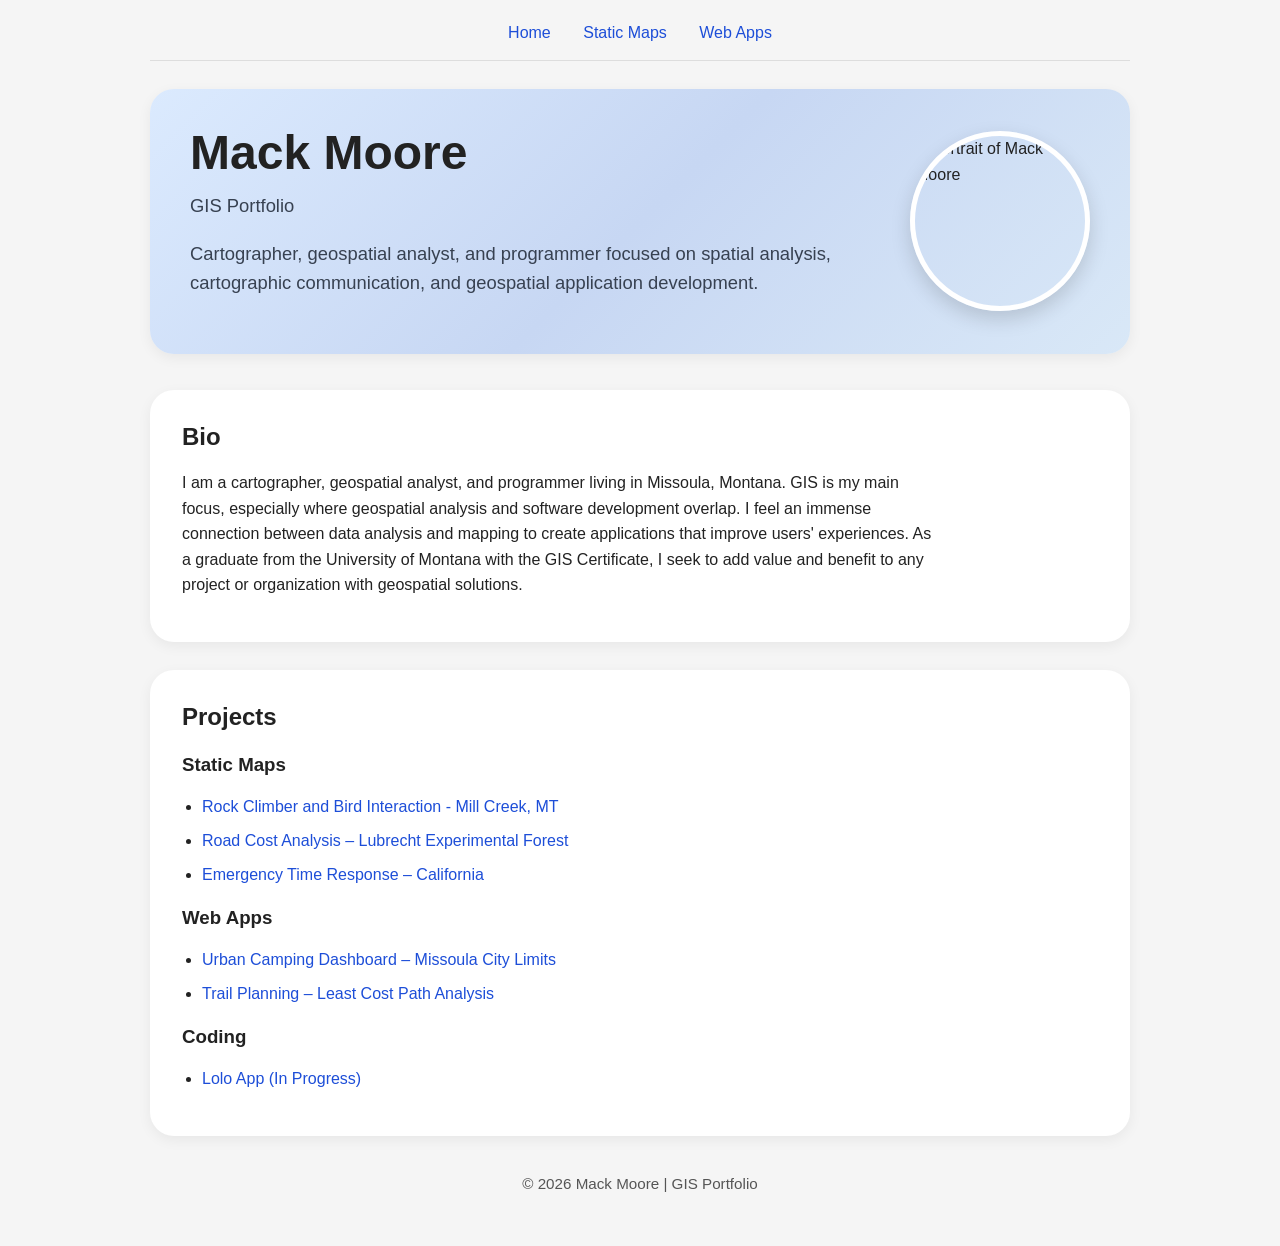
==== index.html @ 8ab10608 "Revise index.html for improved portfolio presentation Updated the portfolio layout and content, incl" ====
<!DOCTYPE html>
<html lang="en">
<head>
  <meta charset="UTF-8">
  <meta name="viewport" content="width=device-width, initial-scale=1.0">
  <title>Mack Moore | GIS Portfolio</title>
  <link rel="stylesheet" href="style.css">
</head>
<body>

  <nav>
    <a href="index.html">Home</a>
    <a href="static-maps.html">Static Maps</a>
    <a href="web-apps.html">Web Apps</a>
  </nav>

  <header class="hero-banner profile-hero">
    <div class="hero-text">
      <h1>Mack Moore</h1>
      <p>GIS Portfolio</p>
      <p>Cartographer, geospatial analyst, and programmer focused on spatial analysis, cartographic communication, and geospatial application development.</p>
    </div>
    <div class="hero-photo">
      <img src="images/profile.jpg" alt="Portrait of Mack Moore">
    </div>
  </header>

  <section class="content-card text-card">
    <h2>Bio</h2>
    <p class="narrow-text">
      I am a cartographer, geospatial analyst, and programmer living in Missoula, Montana. GIS is my main focus, especially where geospatial analysis and software development overlap. I feel an immense connection between data analysis and mapping to create applications that improve users' experiences. As a graduate from the University of Montana with the GIS Certificate, I seek to add value and benefit to any project or organization with geospatial solutions.
    </p>
  </section>

  <section class="content-card text-card">
    <h2>Projects</h2>

    <h3>Static Maps</h3>
    <ul>
      <li><a href="mill-creek.html">Rock Climber and Bird Interaction - Mill Creek, MT</a></li>
      <li><a href="road-cost.html">Road Cost Analysis – Lubrecht Experimental Forest</a></li>
      <li><a href="emergency-response.html">Emergency Time Response – California</a></li>
    </ul>

    <h3>Web Apps</h3>
    <ul>
      <li><a href="urban-camping.html">Urban Camping Dashboard – Missoula City Limits</a></li>
      <li><a href="trail-planning.html">Trail Planning – Least Cost Path Analysis</a></li>
    </ul>

    <h3>Coding</h3>
    <ul>
      <li><a href="lolo-app.html">Lolo App (In Progress)</a></li>
    </ul>
  </section>

  <footer>
    <p>© 2026 Mack Moore | GIS Portfolio</p>
  </footer>

</body>
</html>
---- style.css ----
/* ===== Base ===== */
* {
  box-sizing: border-box;
}

body {
  margin: 0;
  font-family: Arial, sans-serif;
  color: #222;
  background: #f5f5f5;
  line-height: 1.6;
}

img {
  max-width: 100%;
  height: auto;
  display: block;
}

a {
  color: #1d4ed8;
  text-decoration: none;
}

a:hover {
  text-decoration: underline;
}

/* ===== Layout ===== */
.site-width {
  max-width: 980px;
  margin: 0 auto;
  padding: 0 1rem;
}

/* ===== Nav ===== */
nav {
  max-width: 980px;
  margin: 20px auto 0 auto;
  padding: 0 1rem 14px 1rem;
  text-align: center;
  border-bottom: 1px solid #ddd;
}

nav a {
  margin: 0 14px;
  font-weight: 500;
}

/* ===== Hero banner ===== */
.hero-banner {
  max-width: 980px;
  margin: 28px auto 36px auto;
  padding: 38px 40px;
  border-radius: 24px;
  background: linear-gradient(135deg, #dbeafe, #c7d7f3, #d9e8f7);
  box-shadow: 0 4px 14px rgba(0,0,0,0.06);
}

.hero-banner.profile-hero {
  display: flex;
  align-items: center;
  justify-content: space-between;
  gap: 28px;
}

.hero-text {
  flex: 1;
}

.hero-text h1 {
  margin: 0 0 12px 0;
  font-size: 3rem;
  line-height: 1.1;
}

.hero-text p {
  margin: 0 0 18px 0;
  font-size: 1.15rem;
  color: #374151;
  max-width: 760px;
}

.hero-photo img {
  width: 180px;
  height: 180px;
  object-fit: cover;
  border-radius: 50%;
  border: 5px solid white;
  box-shadow: 0 8px 20px rgba(0,0,0,0.15);
}

/* ===== Buttons ===== */
.btn {
  display: inline-block;
  padding: 10px 18px;
  border-radius: 8px;
  background: #1d4ed8;
  color: white;
  font-weight: 600;
}

.btn:hover {
  text-decoration: none;
  opacity: 0.92;
}

/* ===== Card system ===== */
.content-card {
  max-width: 980px;
  margin: 28px auto;
  padding: 28px 32px;
  background: white;
  border-radius: 24px;
  box-shadow: 0 4px 14px rgba(0,0,0,0.06);
}

.text-card {
  text-align: left;
}

.text-card h2,
.text-card h3 {
  margin-top: 0;
  margin-bottom: 14px;
}

.text-card p {
  margin-top: 0;
  margin-bottom: 16px;
}

.text-card ul {
  margin-top: 0;
  padding-left: 1.25rem;
}

.text-card li {
  margin-bottom: 8px;
}

.text-card .narrow-text {
  max-width: 760px;
}

/* ===== Map card ===== */
.map-card {
  text-align: center;
}

.map-card h2,
.map-card h3,
.map-card p {
  text-align: center;
}

.map-card .map-container img {
  margin: 0 auto;
  max-width: 720px;
  border-radius: 10px;
  box-shadow: 0 6px 18px rgba(0,0,0,0.15);
}

/* ===== Tags ===== */
.tags {
  display: flex;
  flex-wrap: wrap;
  gap: 10px;
  justify-content: center;
}

.tag {
  display: inline-block;
  padding: 7px 14px;
  border-radius: 999px;
  background: #e0f2fe;
  color: #0369a1;
  font-size: 0.9rem;
  font-weight: 600;
  line-height: 1;
}

/* ===== Screenshot / gallery ===== */
.gallery {
  display: flex;
  justify-content: center;
  align-items: flex-start;
  gap: 20px;
  flex-wrap: wrap;
}

.screenshot-vert {
  width: 220px;
  border-radius: 20px;
  box-shadow: 0 8px 20px rgba(0,0,0,0.18);
}

.diagram {
  max-width: 760px;
  margin: 0 auto 20px auto;
  border-radius: 10px;
  box-shadow: 0 6px 18px rgba(0,0,0,0.15);
}

/* ===== Footer ===== */
footer {
  max-width: 980px;
  margin: 36px auto 50px auto;
  padding: 0 1rem;
  text-align: center;
  color: #555;
  font-size: 0.95rem;
}

/* ===== Responsive ===== */
@media (max-width: 760px) {
  .hero-banner.profile-hero {
    flex-direction: column;
    text-align: center;
  }

  .hero-text h1 {
    font-size: 2.3rem;
  }

  .hero-text p {
    margin-left: auto;
    margin-right: auto;
  }

  .hero-photo img {
    width: 140px;
    height: 140px;
  }

  .content-card {
    padding: 22px 20px;
  }

  .map-card .map-container img {
    max-width: 100%;
  }

  .screenshot-vert {
    width: 180px;
  }
}
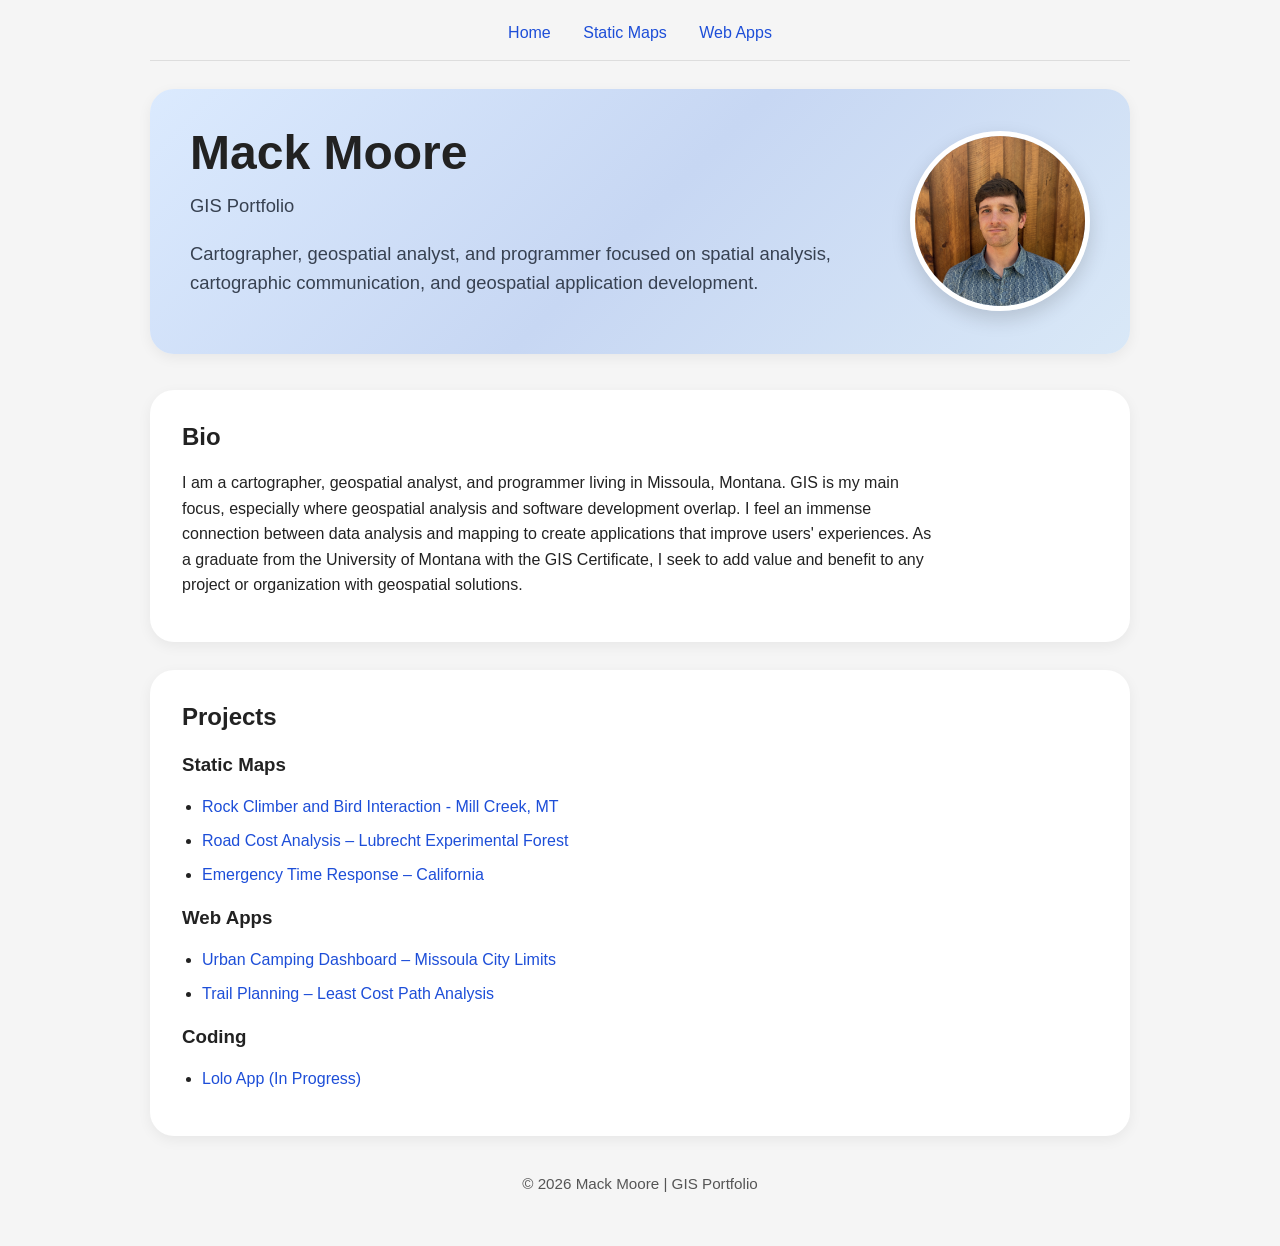
==== commit 4896c254: "Update index.html" ====
--- a/index.html
+++ b/index.html
@@ -21,7 +21,7 @@
       <p>Cartographer, geospatial analyst, and programmer focused on spatial analysis, cartographic communication, and geospatial application development.</p>
     </div>
     <div class="hero-photo">
-      <img src="images/profile.jpg" alt="Portrait of Mack Moore">
+      <img src="portrait.png" alt="Portrait of Mack Moore">
     </div>
   </header>
 
@@ -37,9 +37,9 @@
 
     <h3>Static Maps</h3>
     <ul>
-      <li><a href="mill-creek.html">Rock Climber and Bird Interaction - Mill Creek, MT</a></li>
-      <li><a href="road-cost.html">Road Cost Analysis – Lubrecht Experimental Forest</a></li>
-      <li><a href="emergency-response.html">Emergency Time Response – California</a></li>
+      <li><a href="rock-climbs-birds.html">Rock Climber and Bird Interaction - Mill Creek, MT</a></li>
+      <li><a href="road-cost-analysis.html">Road Cost Analysis – Lubrecht Experimental Forest</a></li>
+      <li><a href="emergency-time-response.html">Emergency Time Response – California</a></li>
     </ul>
 
     <h3>Web Apps</h3>
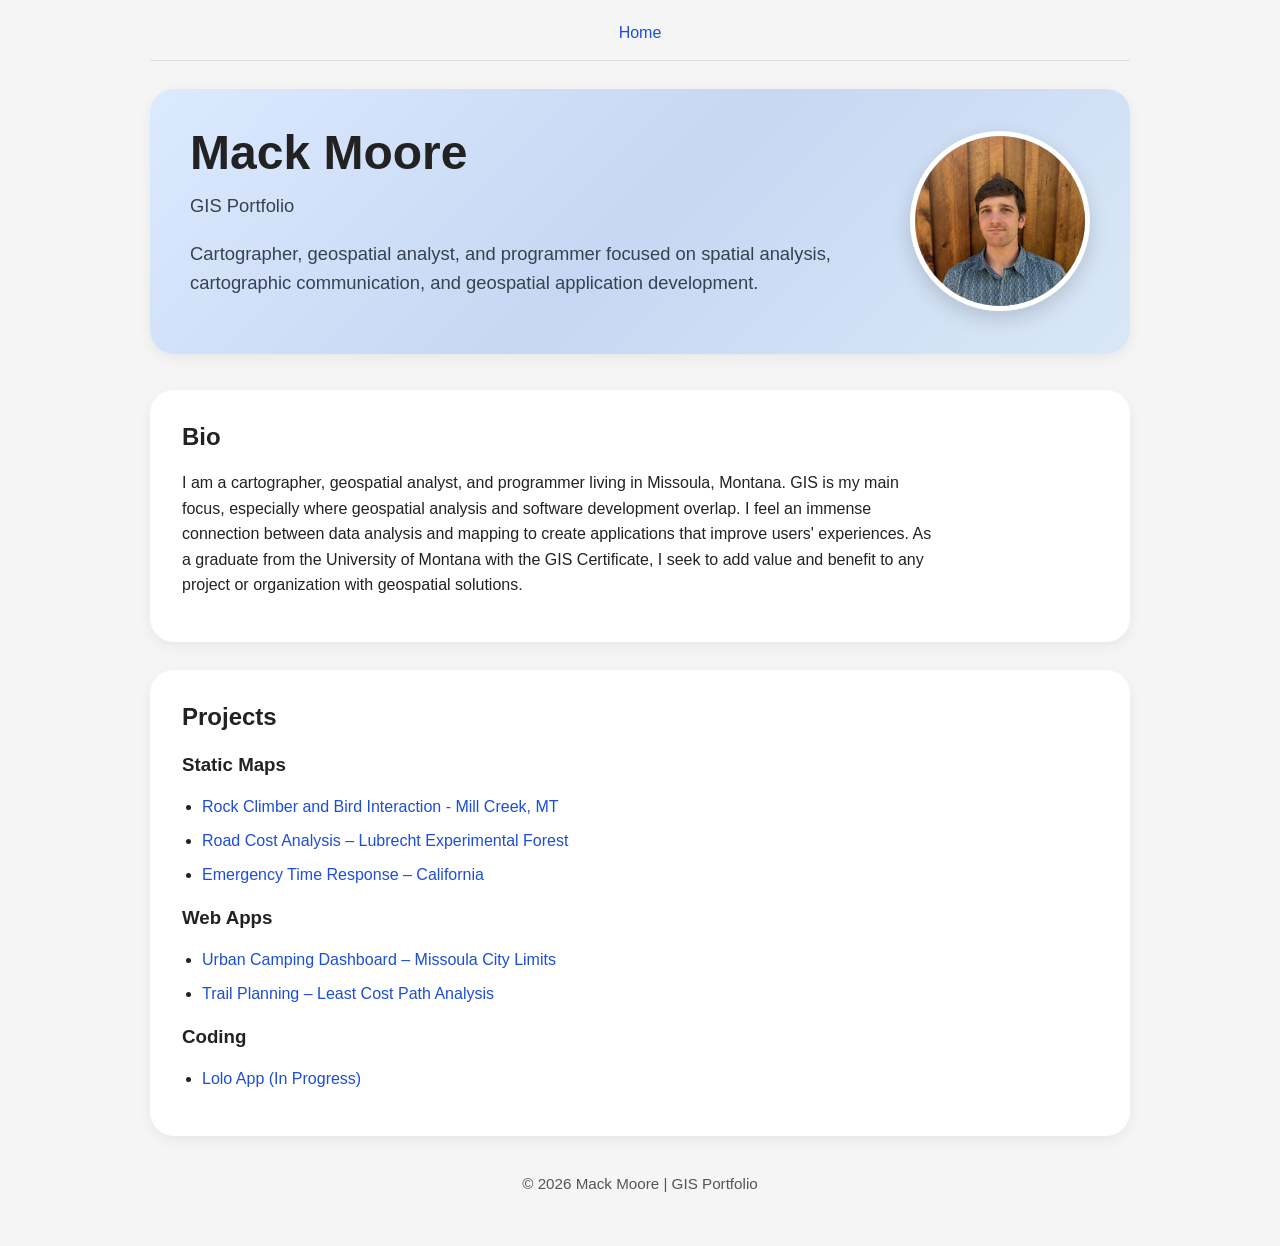
==== commit ec79a3c1: "Update index.html" ====
--- a/index.html
+++ b/index.html
@@ -10,8 +10,6 @@
 
   <nav>
     <a href="index.html">Home</a>
-    <a href="static-maps.html">Static Maps</a>
-    <a href="web-apps.html">Web Apps</a>
   </nav>
 
   <header class="hero-banner profile-hero">
@@ -44,7 +42,7 @@
 
     <h3>Web Apps</h3>
     <ul>
-      <li><a href="urban-camping.html">Urban Camping Dashboard – Missoula City Limits</a></li>
+      <li><a href="urban-camping-dashboard.html">Urban Camping Dashboard – Missoula City Limits</a></li>
       <li><a href="trail-planning.html">Trail Planning – Least Cost Path Analysis</a></li>
     </ul>
 
--- a/style.css
+++ b/style.css
@@ -245,3 +245,9 @@
     width: 180px;
   }
 }
+.map-card iframe {
+  width: 100%;
+  border: 0;
+  border-radius: 12px;
+  display: block;
+}
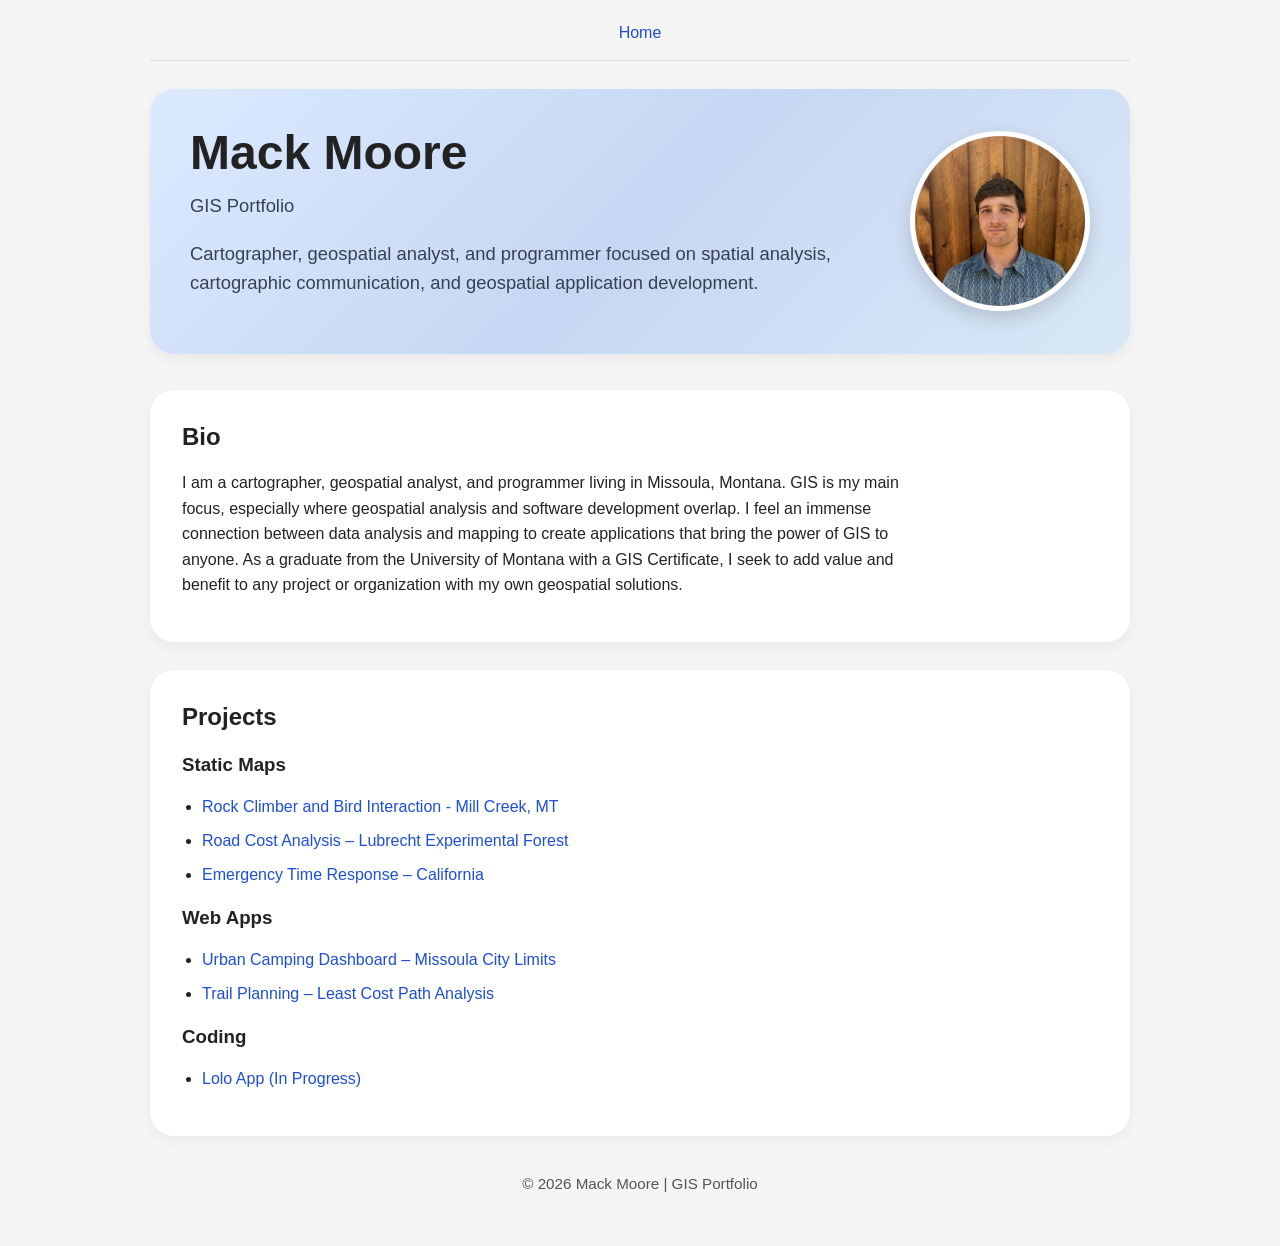
==== commit 416db724: "Revise bio for clarity and impact Updated bio to reflect a more empowering message about GIS applica" ====
--- a/index.html
+++ b/index.html
@@ -5,6 +5,7 @@
   <meta name="viewport" content="width=device-width, initial-scale=1.0">
   <title>Mack Moore | GIS Portfolio</title>
   <link rel="stylesheet" href="style.css">
+  <link href="https://fonts.googleapis.com/css2?family=Inter:wght@300;400;600&family=Poppins:wght@600;700&display=swap" rel="stylesheet">
 </head>
 <body>
 
@@ -26,7 +27,7 @@
   <section class="content-card text-card">
     <h2>Bio</h2>
     <p class="narrow-text">
-      I am a cartographer, geospatial analyst, and programmer living in Missoula, Montana. GIS is my main focus, especially where geospatial analysis and software development overlap. I feel an immense connection between data analysis and mapping to create applications that improve users' experiences. As a graduate from the University of Montana with the GIS Certificate, I seek to add value and benefit to any project or organization with geospatial solutions.
+      I am a cartographer, geospatial analyst, and programmer living in Missoula, Montana. GIS is my main focus, especially where geospatial analysis and software development overlap. I feel an immense connection between data analysis and mapping to create applications that bring the power of GIS to anyone. As a graduate from the University of Montana with a GIS Certificate, I seek to add value and benefit to any project or organization with my own geospatial solutions.
     </p>
   </section>
 
--- a/style.css
+++ b/style.css
@@ -5,10 +5,14 @@
 
 body {
   margin: 0;
-  font-family: Arial, sans-serif;
+  font-family: 'Inter', sans-serif;
   color: #222;
   background: #f5f5f5;
   line-height: 1.6;
+}
+
+h1, h2, h3 {
+  font-family: 'Poppins', sans-serif;
 }
 
 img {
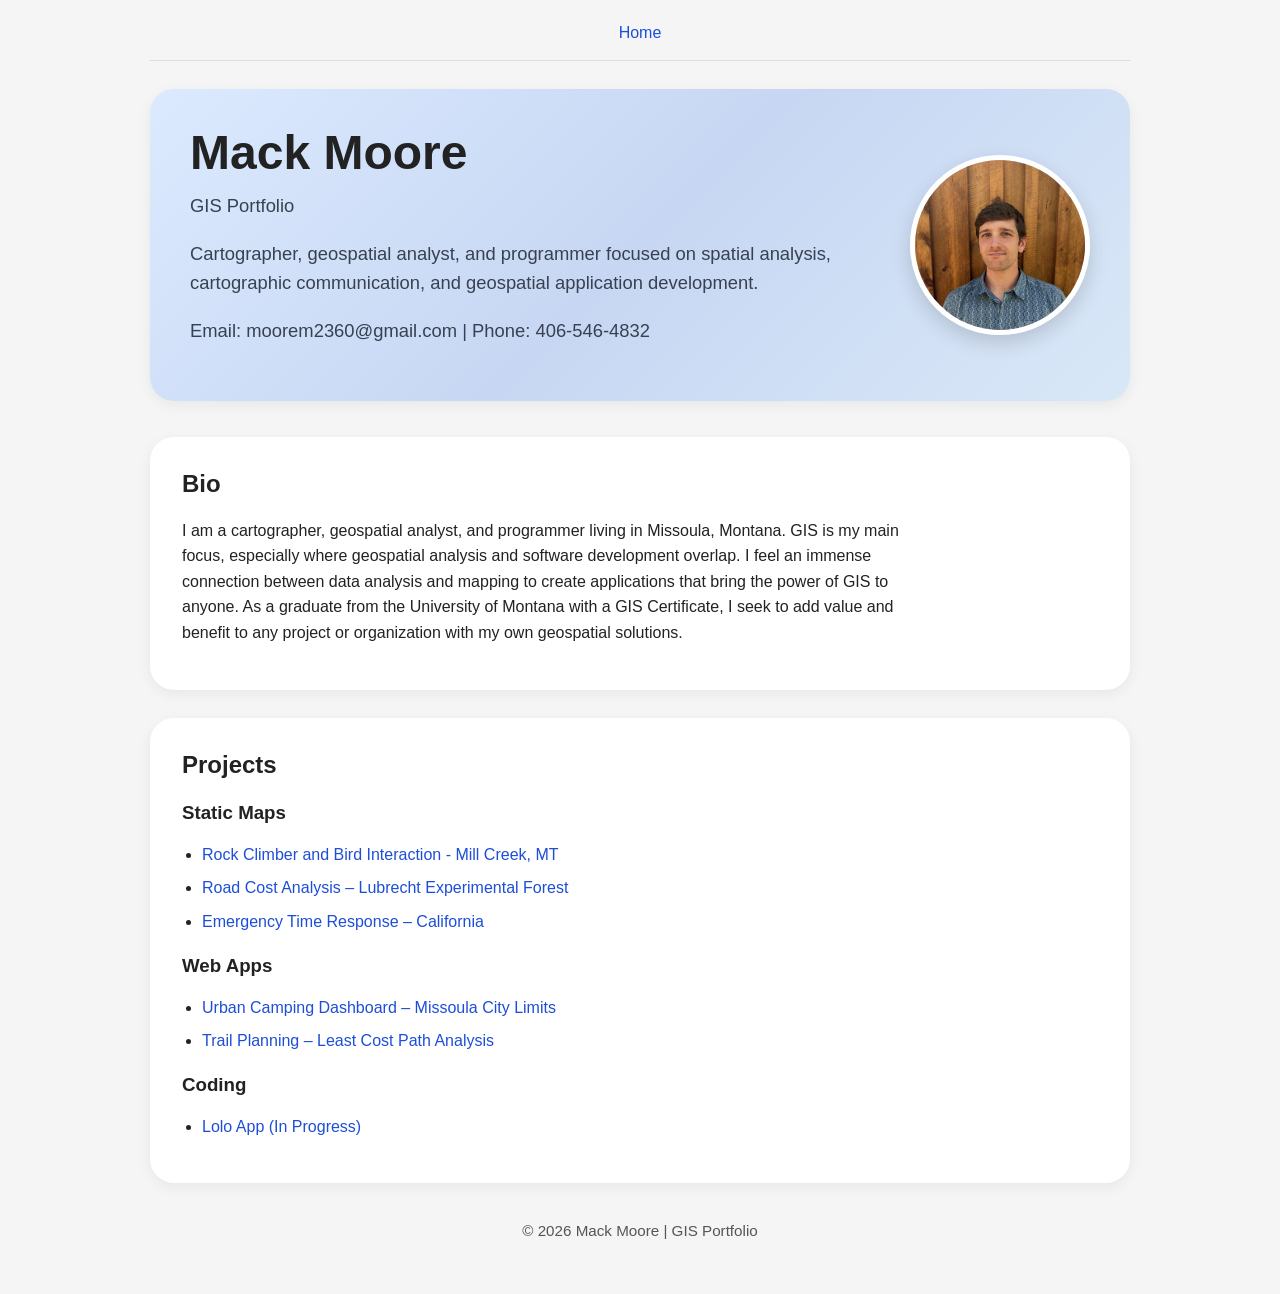
==== commit ed5a3089: "Update index.html" ====
--- a/index.html
+++ b/index.html
@@ -18,6 +18,7 @@
       <h1>Mack Moore</h1>
       <p>GIS Portfolio</p>
       <p>Cartographer, geospatial analyst, and programmer focused on spatial analysis, cartographic communication, and geospatial application development.</p>
+      <p>Email: moorem2360@gmail.com | Phone: 406-546-4832
     </div>
     <div class="hero-photo">
       <img src="portrait.png" alt="Portrait of Mack Moore">
